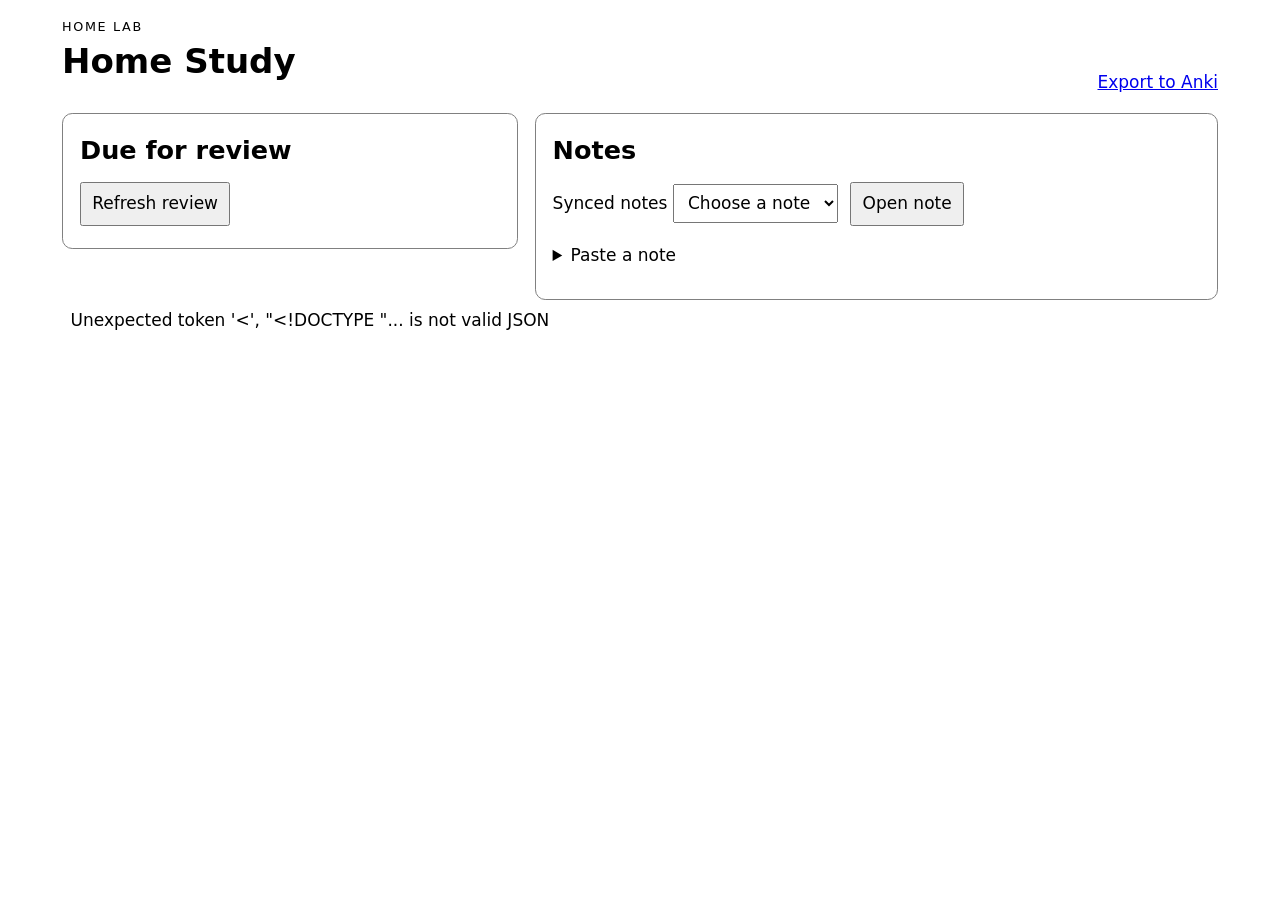
==== index.html @ 2546a575 "Build Home Study Kubernetes pilot" ====
<!doctype html>
<html lang="en">
<head>
  <meta charset="utf-8">
  <meta name="viewport" content="width=device-width, initial-scale=1">
  <title>Home Study</title>
  <link rel="stylesheet" href="/study.css">
  <script defer src="/study.js"></script>
</head>
<body>
  <header>
    <div><p class="label">HOME LAB</p><h1>Home Study</h1></div>
    <a href="/anki.tsv" download>Export to Anki</a>
  </header>
  <main>
    <section id="review">
      <h2>Due for review</h2>
      <div id="review-card"></div>
      <button id="load-review">Refresh review</button>
    </section>
    <section>
      <h2>Notes</h2>
      <label for="notes">Synced notes</label>
      <select id="notes"><option value="">Choose a note</option></select>
      <button id="open-note">Open note</button>
      <details>
        <summary>Paste a note</summary>
        <form id="import-note">
          <label for="name">Title</label>
          <input id="name" name="name" required maxlength="512">
          <label for="body">Text</label>
          <textarea id="body" name="body" rows="5" required maxlength="160000"></textarea>
          <button>Import note</button>
        </form>
      </details>
      <div id="selected-note"></div>
    </section>
  </main>
  <p id="status" role="status" aria-live="polite"></p>
</body>
</html>
---- study.css ----
:root { color-scheme: light dark; font: 17px/1.5 system-ui, sans-serif; }
body { margin: 0 auto; max-width: 68rem; padding: 1rem; }
header { display: flex; align-items: end; justify-content: space-between; gap: 1rem; margin-bottom: 1rem; }
h1, h2, h3, p { margin: 0 0 .5rem; }
.label { margin: 0; font-size: .75rem; letter-spacing: .13em; }
main { display: grid; gap: 1rem; align-items: start; grid-template-columns: minmax(0, 1fr) minmax(0, 1.5fr); }
section { padding: 1rem; border: 1px solid GrayText; border-radius: .6rem; min-width: 0; }
button, select, input, textarea { font: inherit; color: inherit; }
button, select { padding: .45rem .6rem; margin: .25rem .4rem .25rem 0; max-width: 100%; }
textarea, input { display: block; box-sizing: border-box; width: 100%; margin-bottom: .5rem; padding: .35rem; }
details, article, #selected-note { margin-top: .75rem; }
article { border-top: 1px solid GrayText; padding-top: .75rem; }
pre, blockquote { white-space: pre-wrap; overflow-wrap: anywhere; }
pre { max-height: 20rem; overflow: auto; }
blockquote { margin: .5rem 0; padding-left: .75rem; border-left: 3px solid GrayText; }
#status { position: sticky; bottom: 0; padding: .5rem; background: Canvas; }
@media (max-width: 48rem) { main { grid-template-columns: 1fr; } }
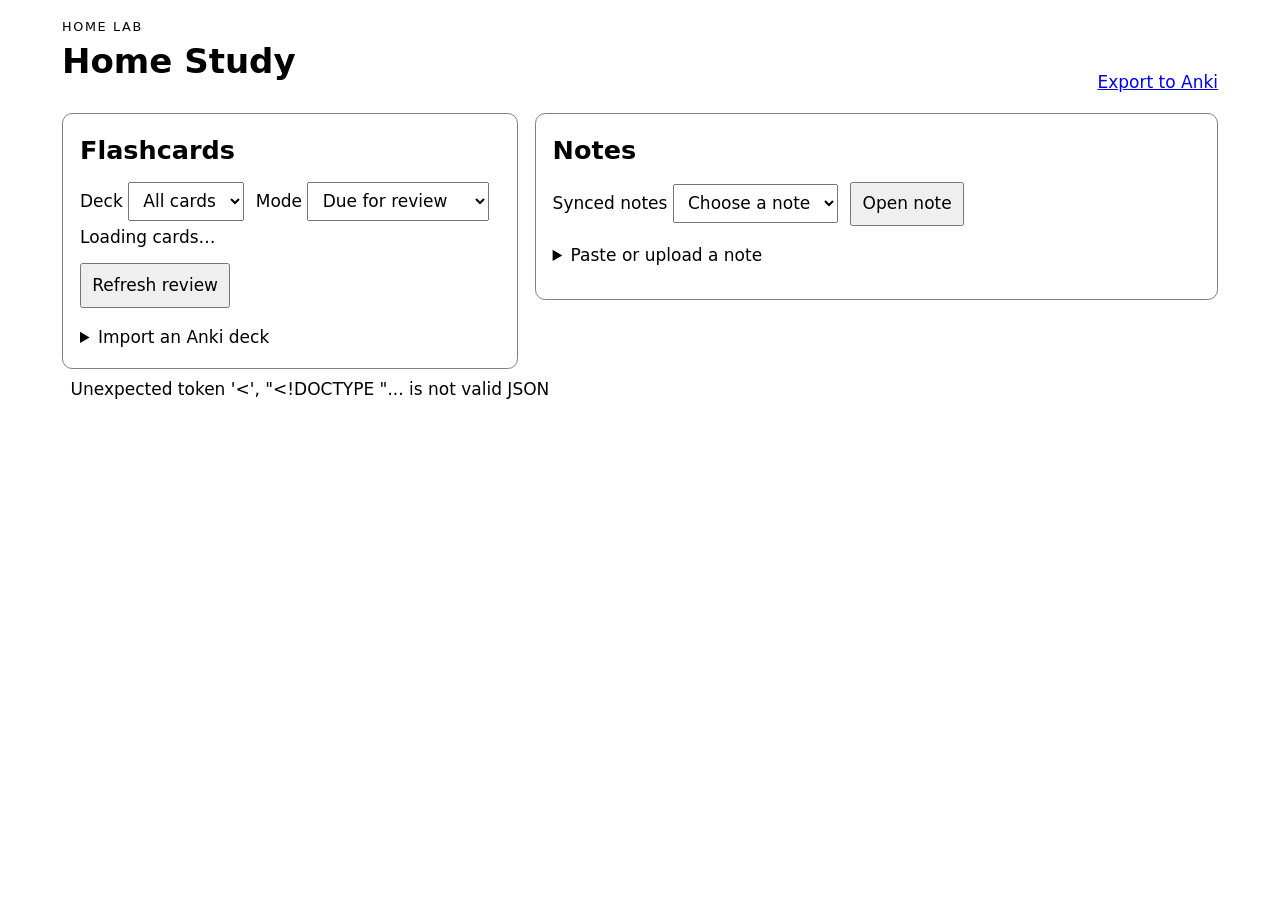
==== commit 87c6a009: "Import Anki decks and batch mobile reviews" ====
--- a/index.html
+++ b/index.html
@@ -14,9 +14,23 @@
   </header>
   <main>
     <section id="review">
-      <h2>Due for review</h2>
+      <h2>Flashcards</h2>
+      <label for="deck">Deck</label>
+      <select id="deck"><option value="">All cards</option></select>
+      <label for="review-mode">Mode</label>
+      <select id="review-mode"><option value="due">Due for review</option><option value="practice">Browse all cards</option></select>
       <div id="review-card"></div>
       <button id="load-review">Refresh review</button>
+      <details>
+        <summary>Import an Anki deck</summary>
+        <form id="import-deck">
+          <label for="deck-file">Anki package or tab-separated export</label>
+          <input id="deck-file" type="file" name="file" accept=".apkg,.tsv,.txt" required>
+          <label for="deck-name">Deck name (optional)</label>
+          <input id="deck-name" name="name" maxlength="100" placeholder="Defaults to the file name">
+          <button>Upload deck</button>
+        </form>
+      </details>
     </section>
     <section>
       <h2>Notes</h2>
@@ -24,8 +38,10 @@
       <select id="notes"><option value="">Choose a note</option></select>
       <button id="open-note">Open note</button>
       <details>
-        <summary>Paste a note</summary>
+        <summary>Paste or upload a note</summary>
         <form id="import-note">
+          <label for="note-file">Load a text or Markdown file (optional)</label>
+          <input id="note-file" type="file" accept=".md,.txt,text/plain,text/markdown">
           <label for="name">Title</label>
           <input id="name" name="name" required maxlength="512">
           <label for="body">Text</label>
--- a/study.css
+++ b/study.css
@@ -15,3 +15,8 @@
 blockquote { margin: .5rem 0; padding-left: .75rem; border-left: 3px solid GrayText; }
 #status { position: sticky; bottom: 0; padding: .5rem; background: Canvas; }
 @media (max-width: 48rem) { main { grid-template-columns: 1fr; } }
+.card-side { margin: .5rem 0; overflow-wrap: anywhere; overflow-x: auto; white-space: pre-wrap; }
+.card-side img, .card-side audio { max-width: 100%; }
+.card-side img { height: auto; }
+.card-side table { border-collapse: collapse; }
+.card-side th, .card-side td { border: 1px solid GrayText; padding: .25rem; }
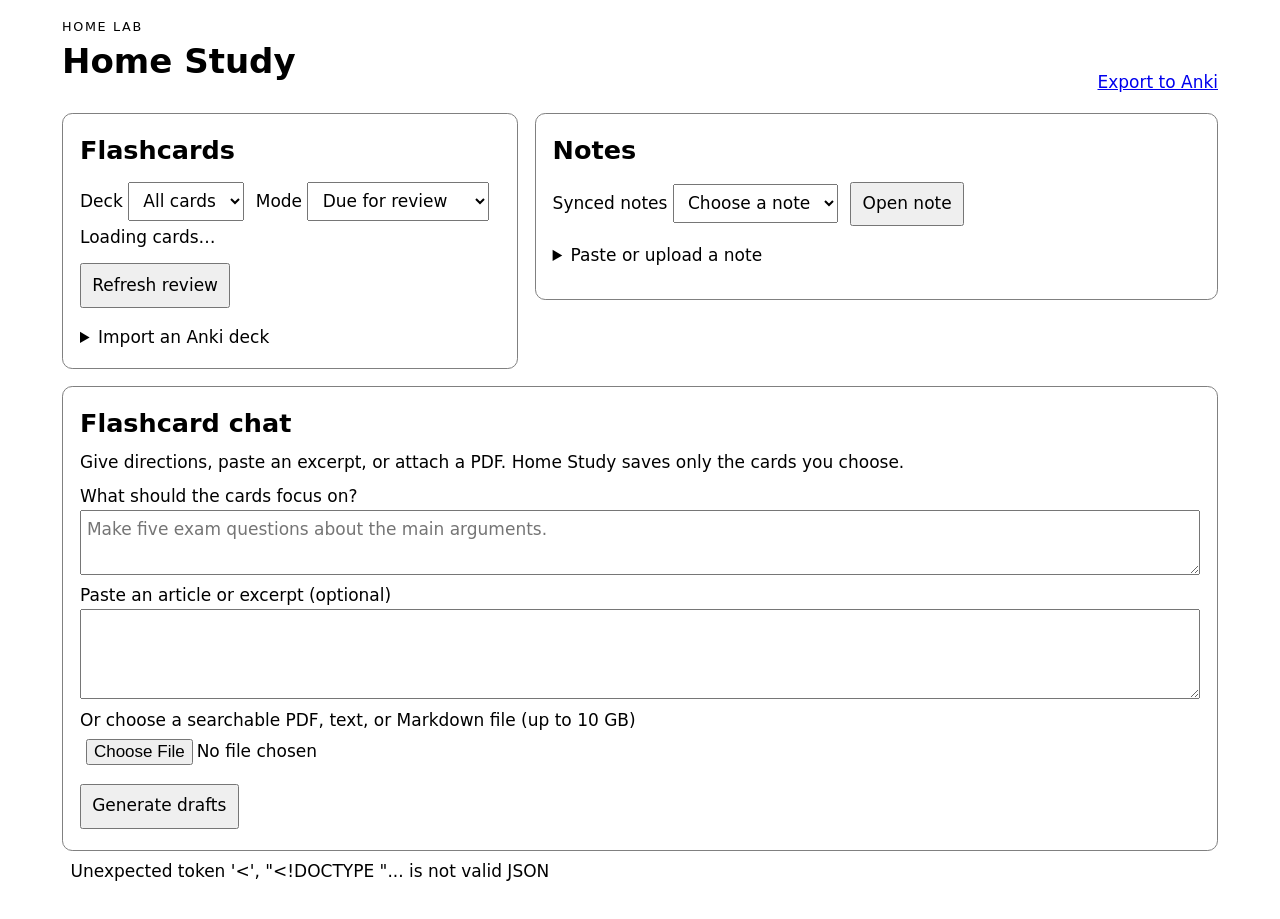
==== commit d7506d2a: "Add temporary-source flashcard chat and large uploads" ====
--- a/index.html
+++ b/index.html
@@ -26,9 +26,11 @@
         <form id="import-deck">
           <label for="deck-file">Anki package or tab-separated export</label>
           <input id="deck-file" type="file" name="file" accept=".apkg,.tsv,.txt" required>
+          <p>Anki packages can be up to 10 GB.</p>
           <label for="deck-name">Deck name (optional)</label>
           <input id="deck-name" name="name" maxlength="100" placeholder="Defaults to the file name">
           <button>Upload deck</button>
+          <button type="button" class="cancel-upload" hidden>Cancel upload</button>
         </form>
       </details>
     </section>
@@ -51,6 +53,35 @@
       </details>
       <div id="selected-note"></div>
     </section>
+    <section id="card-chat">
+      <h2>Flashcard chat</h2>
+      <p>Give directions, paste an excerpt, or attach a PDF. Home Study saves only the cards you choose.</p>
+      <form id="chat-form" autocomplete="off">
+        <label for="chat-directions">What should the cards focus on?</label>
+        <textarea id="chat-directions" name="directions" required rows="2" maxlength="1000"
+          placeholder="Make five exam questions about the main arguments."></textarea>
+        <label for="chat-source">Paste an article or excerpt (optional)</label>
+        <textarea id="chat-source" name="source" rows="3" maxlength="3500"></textarea>
+        <label for="chat-file">Or choose a searchable PDF, text, or Markdown file (up to 10 GB)</label>
+        <input id="chat-file" name="file" type="file" accept=".pdf,.txt,.md">
+        <div id="chat-pages" hidden>
+          <label for="chat-first">First PDF page</label>
+          <input id="chat-first" name="first" type="number" min="1" max="1000000" value="1">
+          <label for="chat-last">Last page (optional)</label>
+          <input id="chat-last" name="last" type="number" min="1" max="1000000">
+        </div>
+        <button>Generate drafts</button>
+        <button type="button" class="cancel-upload" hidden>Cancel upload</button>
+      </form>
+      <form id="chat-save" hidden>
+        <p>Review the drafts below. Send a follow-up to revise them, or save the cards you select.</p>
+        <div id="chat-drafts"></div>
+        <label for="chat-deck">Save to a deck</label>
+        <input id="chat-deck" name="name" required maxlength="100" value="Chat cards">
+        <button>Save selected cards</button>
+        <button id="clear-chat-drafts" type="button">Clear drafts</button>
+      </form>
+    </section>
   </main>
   <p id="status" role="status" aria-live="polite"></p>
 </body>
--- a/study.css
+++ b/study.css
@@ -20,3 +20,6 @@
 .card-side img { height: auto; }
 .card-side table { border-collapse: collapse; }
 .card-side th, .card-side td { border: 1px solid GrayText; padding: .25rem; }
+#card-chat { grid-column: 1 / -1; }
+#chat-save { margin-top: 1rem; }
+#chat-drafts input[type=checkbox] { display: inline-block; width: auto; }
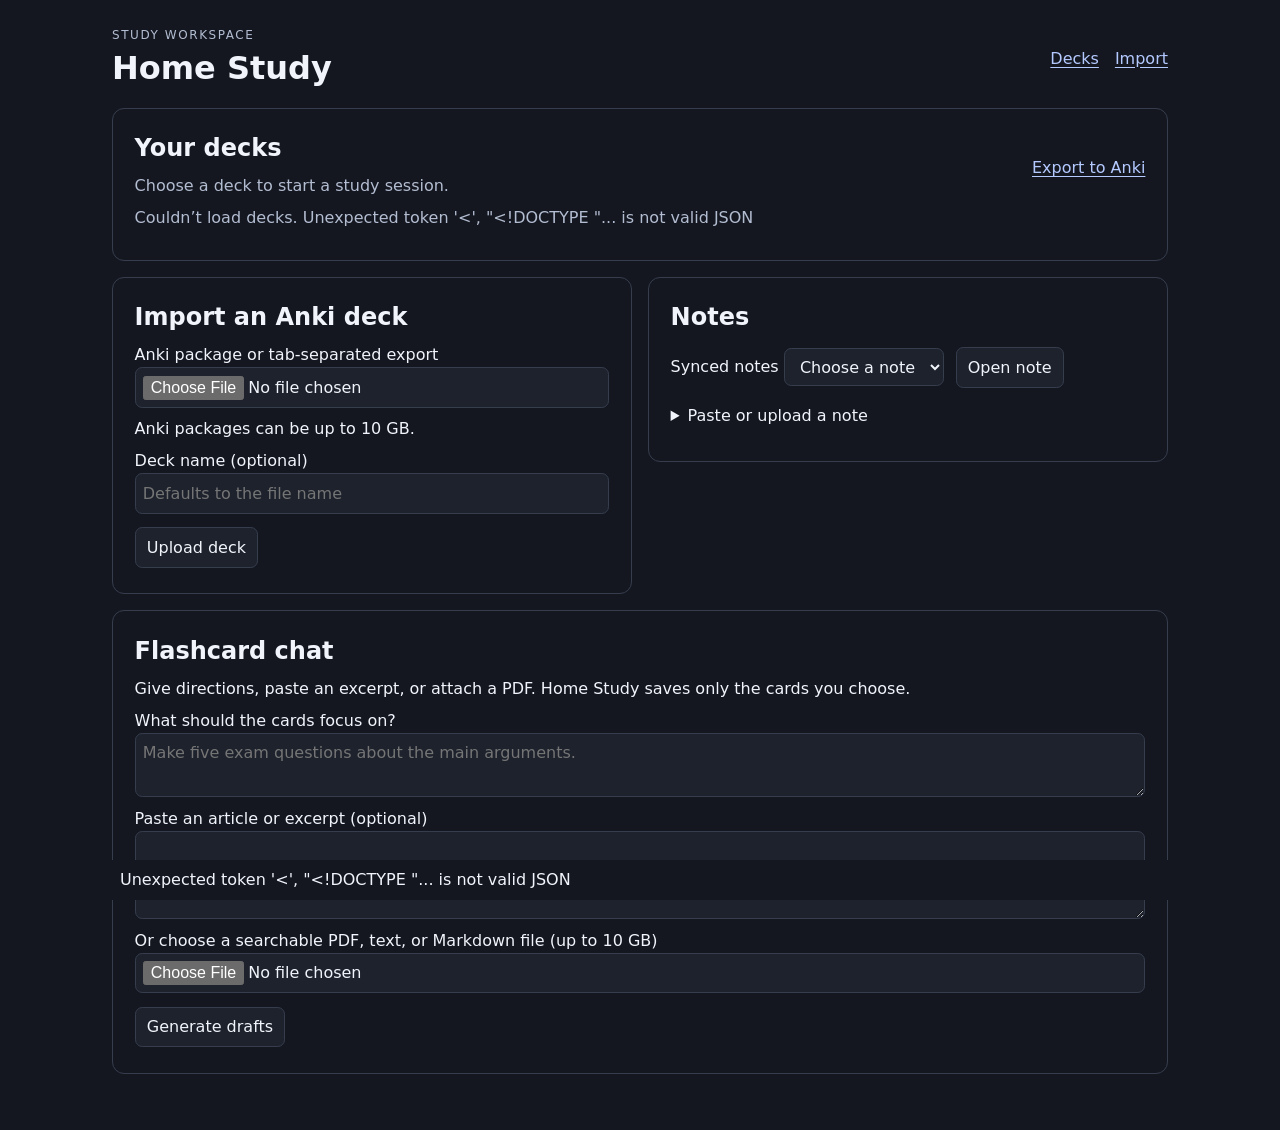
==== commit 1cea4cb5: "Add focused deck study sessions" ====
--- a/index.html
+++ b/index.html
@@ -5,34 +5,37 @@
   <meta name="viewport" content="width=device-width, initial-scale=1">
   <title>Home Study</title>
   <link rel="stylesheet" href="/study.css">
+  <script defer src="/common.js"></script>
   <script defer src="/study.js"></script>
 </head>
 <body>
-  <header>
-    <div><p class="label">HOME LAB</p><h1>Home Study</h1></div>
-    <a href="/anki.tsv" download>Export to Anki</a>
+  <header class="home-header">
+    <div><p class="label">Study workspace</p><h1>Home Study</h1></div>
+    <nav aria-label="Workspace">
+      <a href="#decks">Decks</a>
+      <a href="#import">Import</a>
+    </nav>
   </header>
-  <main>
-    <section id="review">
-      <h2>Flashcards</h2>
-      <label for="deck">Deck</label>
-      <select id="deck"><option value="">All cards</option></select>
-      <label for="review-mode">Mode</label>
-      <select id="review-mode"><option value="due">Due for review</option><option value="practice">Browse all cards</option></select>
-      <div id="review-card"></div>
-      <button id="load-review">Refresh review</button>
-      <details>
-        <summary>Import an Anki deck</summary>
-        <form id="import-deck">
-          <label for="deck-file">Anki package or tab-separated export</label>
-          <input id="deck-file" type="file" name="file" accept=".apkg,.tsv,.txt" required>
-          <p>Anki packages can be up to 10 GB.</p>
-          <label for="deck-name">Deck name (optional)</label>
-          <input id="deck-name" name="name" maxlength="100" placeholder="Defaults to the file name">
-          <button>Upload deck</button>
-          <button type="button" class="cancel-upload" hidden>Cancel upload</button>
-        </form>
-      </details>
+  <main class="workspace">
+    <section id="decks" class="deck-library" aria-labelledby="decks-heading">
+      <div class="section-heading">
+        <div><h2 id="decks-heading">Your decks</h2><p>Choose a deck to start a study session.</p></div>
+        <a href="/anki.tsv" download>Export to Anki</a>
+      </div>
+      <p id="deck-status" role="status">Loading decks…</p>
+      <ul id="deck-list" class="deck-list"></ul>
+    </section>
+    <section id="import">
+      <h2>Import an Anki deck</h2>
+      <form id="import-deck">
+        <label for="deck-file">Anki package or tab-separated export</label>
+        <input id="deck-file" type="file" name="file" accept=".apkg,.tsv,.txt" required>
+        <p>Anki packages can be up to 10 GB.</p>
+        <label for="deck-name">Deck name (optional)</label>
+        <input id="deck-name" name="name" maxlength="100" placeholder="Defaults to the file name">
+        <button>Upload deck</button>
+        <button type="button" class="cancel-upload" hidden>Cancel upload</button>
+      </form>
     </section>
     <section>
       <h2>Notes</h2>
--- a/study.css
+++ b/study.css
@@ -1,25 +1,120 @@
-:root { color-scheme: light dark; font: 17px/1.5 system-ui, sans-serif; }
-body { margin: 0 auto; max-width: 68rem; padding: 1rem; }
-header { display: flex; align-items: end; justify-content: space-between; gap: 1rem; margin-bottom: 1rem; }
+:root {
+  color-scheme: dark;
+  font: 16px/1.5 system-ui, sans-serif;
+  --background: #141720;
+  --panel: #1d222d;
+  --border: #363e4e;
+  --text: #f1f4fa;
+  --muted: #b3bdd1;
+  --accent: #b4c9ff;
+}
+
+* { box-sizing: border-box; }
+[hidden] { display: none !important; }
+body { margin: 0; background: var(--background); color: var(--text); }
+a { color: var(--accent); text-underline-offset: .2em; }
 h1, h2, h3, p { margin: 0 0 .5rem; }
-.label { margin: 0; font-size: .75rem; letter-spacing: .13em; }
-main { display: grid; gap: 1rem; align-items: start; grid-template-columns: minmax(0, 1fr) minmax(0, 1.5fr); }
-section { padding: 1rem; border: 1px solid GrayText; border-radius: .6rem; min-width: 0; }
+.label { color: var(--muted); margin: 0; font-size: .75rem; letter-spacing: .13em; text-transform: uppercase; }
+:focus-visible { outline: 2px solid var(--accent); outline-offset: 3px; }
 button, select, input, textarea { font: inherit; color: inherit; }
-button, select { padding: .45rem .6rem; margin: .25rem .4rem .25rem 0; max-width: 100%; }
-textarea, input { display: block; box-sizing: border-box; width: 100%; margin-bottom: .5rem; padding: .35rem; }
+button, select, input, textarea {
+  border: 1px solid var(--border);
+  border-radius: .45rem;
+  background: var(--panel);
+}
+button, select { padding: .45rem .7rem; margin: .25rem .4rem .25rem 0; max-width: 100%; }
+button { cursor: pointer; }
+button:hover:enabled, .deck-list li:hover { background: #272f3d; }
+button:disabled { opacity: .55; cursor: default; }
+textarea, input { display: block; width: 100%; margin-bottom: .6rem; padding: .45rem; }
 details, article, #selected-note { margin-top: .75rem; }
-article { border-top: 1px solid GrayText; padding-top: .75rem; }
+article { border-top: 1px solid var(--border); padding-top: .75rem; }
 pre, blockquote { white-space: pre-wrap; overflow-wrap: anywhere; }
 pre { max-height: 20rem; overflow: auto; }
-blockquote { margin: .5rem 0; padding-left: .75rem; border-left: 3px solid GrayText; }
-#status { position: sticky; bottom: 0; padding: .5rem; background: Canvas; }
-@media (max-width: 48rem) { main { grid-template-columns: 1fr; } }
-.card-side { margin: .5rem 0; overflow-wrap: anywhere; overflow-x: auto; white-space: pre-wrap; }
-.card-side img, .card-side audio { max-width: 100%; }
-.card-side img { height: auto; }
-.card-side table { border-collapse: collapse; }
-.card-side th, .card-side td { border: 1px solid GrayText; padding: .25rem; }
-#card-chat { grid-column: 1 / -1; }
+blockquote { margin: .5rem 0; padding-left: .75rem; border-left: 3px solid var(--border); }
+
+body:not(.review-page) { max-width: 68rem; margin: 0 auto; padding: 1rem; }
+.home-header, .section-heading {
+  display: flex;
+  align-items: center;
+  justify-content: space-between;
+  gap: .6rem 1rem;
+  flex-wrap: wrap;
+}
+.home-header { padding: .6rem 0 1rem; }
+.home-header nav { display: flex; gap: 1rem; }
+.home-header h1 { margin: 0; }
+.workspace { display: grid; gap: 1rem; align-items: start; grid-template-columns: repeat(2, minmax(0, 1fr)); }
+.workspace section { padding: clamp(.9rem, 3vw, 1.35rem); border: 1px solid var(--border); border-radius: .75rem; min-width: 0; }
+.deck-library, #card-chat { grid-column: 1 / -1; }
+.section-heading p, #deck-status, .deck-title span { color: var(--muted); }
+.deck-list { padding: 0; margin: .5rem 0 0; list-style: none; }
+.deck-list li {
+  display: flex;
+  align-items: center;
+  gap: .75rem;
+  padding: 0 .75rem;
+  border-top: 1px solid var(--border);
+}
+.deck-list li > a:last-child { padding: .65rem .25rem; }
+.deck-title { display: grid; flex: 1; min-width: 0; gap: .1rem; padding: .7rem 0; color: inherit; text-decoration: none; }
+.deck-title:hover strong { text-decoration: underline; }
+.deck-title strong { overflow-wrap: anywhere; }
+.deck-title span { font-size: .875rem; }
 #chat-save { margin-top: 1rem; }
 #chat-drafts input[type=checkbox] { display: inline-block; width: auto; }
+body:not(.review-page) #status { position: sticky; bottom: 0; margin: 0; padding: .5rem; background: var(--background); }
+#status:empty, #deck-status:empty { display: none; }
+
+.review-page { height: 100vh; height: 100dvh; display: grid; grid-template-rows: auto minmax(0, 1fr) auto; }
+.session-header {
+  display: grid;
+  grid-template-columns: 1fr minmax(0, 4fr) 1fr;
+  align-items: center;
+  gap: .75rem;
+  padding: .75rem clamp(.75rem, 3vw, 2rem);
+  border-bottom: 1px solid var(--border);
+}
+.session-title { text-align: center; overflow-wrap: anywhere; }
+.session-title h1 { margin: .1rem 0 0; font-size: clamp(1rem, 2.5vw, 1.35rem); line-height: 1.25; }
+#session-switch { justify-self: end; text-align: right; }
+.review-stage { overflow: auto; display: flex; flex-direction: column; padding: clamp(.8rem, 3vw, 1.5rem); }
+.review-stage:focus-visible { outline-offset: -3px; }
+.review-content { width: min(100%, 62rem); margin: auto; text-align: center; }
+#card-face { margin-bottom: .75rem; }
+#review-card blockquote { font-size: .95rem; text-align: left; color: var(--muted); }
+.card-side {
+  font-size: clamp(1.1rem, 2.5vw, 1.5rem);
+  white-space: pre-wrap;
+  overflow-wrap: anywhere;
+  overflow-x: auto;
+}
+.rich-card { white-space: normal; }
+.rich-card br + br + br { display: none; }
+.card-side img, .card-side audio { max-inline-size: 100%; }
+.card-side img { width: auto; height: auto; max-block-size: 58vh; max-block-size: 58dvh; object-fit: contain; vertical-align: middle; }
+.card-side table { border-collapse: collapse; margin-inline: auto; }
+.card-side th, .card-side td { border: 1px solid var(--border); padding: .25rem; }
+.card-side mark { background: transparent; color: var(--accent); font-weight: 700; }
+.session-footer {
+  display: grid;
+  justify-items: center;
+  gap: .35rem;
+  padding: .55rem .65rem max(.65rem, env(safe-area-inset-bottom));
+  background: var(--panel);
+  border-top: 1px solid var(--border);
+}
+.session-meta { text-align: center; }
+.session-meta p { margin: 0; color: var(--muted); font-size: .85rem; }
+.review-actions { display: flex; justify-content: center; flex-wrap: wrap; gap: .4rem; }
+.review-actions:has(> :not([hidden])) { min-height: 44px; }
+.review-actions button { min-height: 44px; margin: 0; padding: .55rem .85rem; }
+.review-actions small { color: var(--muted); }
+.review-actions .primary { background: var(--accent); color: #111a2f; border-color: transparent; font-weight: 700; }
+.review-actions .primary:hover:enabled { background: #cbd9ff; }
+
+@media (max-width: 48rem) { .workspace { grid-template-columns: 1fr; } }
+@media (max-width: 32rem) {
+  .session-header { grid-template-columns: 1fr 1fr; gap: .4rem; }
+  .session-title { grid-column: 1 / -1; grid-row: 2; }
+}
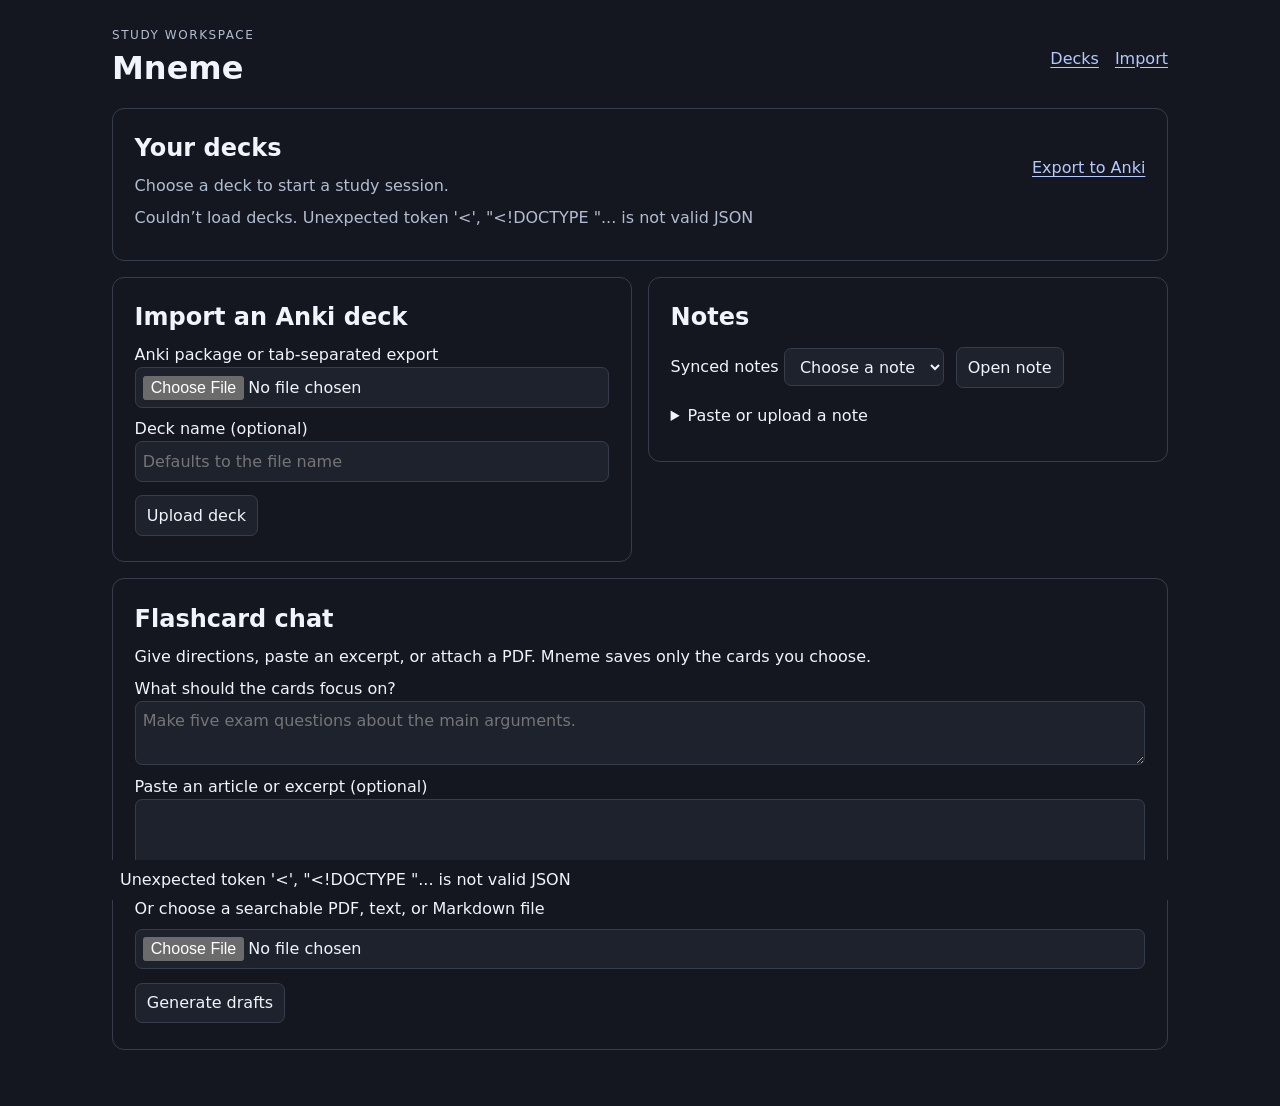
==== commit 438da062: "Launch Mneme with four review grades and larger uploads" ====
--- a/index.html
+++ b/index.html
@@ -3,14 +3,14 @@
 <head>
   <meta charset="utf-8">
   <meta name="viewport" content="width=device-width, initial-scale=1">
-  <title>Home Study</title>
+  <title>Mneme</title>
   <link rel="stylesheet" href="/study.css">
   <script defer src="/common.js"></script>
   <script defer src="/study.js"></script>
 </head>
 <body>
   <header class="home-header">
-    <div><p class="label">Study workspace</p><h1>Home Study</h1></div>
+    <div><p class="label">Study workspace</p><h1>Mneme</h1></div>
     <nav aria-label="Workspace">
       <a href="#decks">Decks</a>
       <a href="#import">Import</a>
@@ -29,8 +29,8 @@
       <h2>Import an Anki deck</h2>
       <form id="import-deck">
         <label for="deck-file">Anki package or tab-separated export</label>
-        <input id="deck-file" type="file" name="file" accept=".apkg,.tsv,.txt" required>
-        <p>Anki packages can be up to 10 GB.</p>
+        <input id="deck-file" type="file" name="file" accept=".apkg,.tsv,.txt" aria-describedby="deck-file-limit" required>
+        <p id="deck-file-limit"></p>
         <label for="deck-name">Deck name (optional)</label>
         <input id="deck-name" name="name" maxlength="100" placeholder="Defaults to the file name">
         <button>Upload deck</button>
@@ -58,15 +58,16 @@
     </section>
     <section id="card-chat">
       <h2>Flashcard chat</h2>
-      <p>Give directions, paste an excerpt, or attach a PDF. Home Study saves only the cards you choose.</p>
+      <p>Give directions, paste an excerpt, or attach a PDF. Mneme saves only the cards you choose.</p>
       <form id="chat-form" autocomplete="off">
         <label for="chat-directions">What should the cards focus on?</label>
         <textarea id="chat-directions" name="directions" required rows="2" maxlength="1000"
           placeholder="Make five exam questions about the main arguments."></textarea>
         <label for="chat-source">Paste an article or excerpt (optional)</label>
         <textarea id="chat-source" name="source" rows="3" maxlength="3500"></textarea>
-        <label for="chat-file">Or choose a searchable PDF, text, or Markdown file (up to 10 GB)</label>
-        <input id="chat-file" name="file" type="file" accept=".pdf,.txt,.md">
+        <label for="chat-file">Or choose a searchable PDF, text, or Markdown file</label>
+        <p id="chat-file-limit"></p>
+        <input id="chat-file" name="file" type="file" accept=".pdf,.txt,.md" aria-describedby="chat-file-limit">
         <div id="chat-pages" hidden>
           <label for="chat-first">First PDF page</label>
           <input id="chat-first" name="first" type="number" min="1" max="1000000" value="1">
--- a/study.css
+++ b/study.css
@@ -112,9 +112,15 @@
 .review-actions small { color: var(--muted); }
 .review-actions .primary { background: var(--accent); color: #111a2f; border-color: transparent; font-weight: 700; }
 .review-actions .primary:hover:enabled { background: #cbd9ff; }
+.rating-actions { display: grid; grid-template-columns: repeat(4, minmax(0, 1fr)); gap: .4rem; }
+.rating-actions button { min-width: 4rem; padding: .4rem .5rem; }
+.rating-actions small { display: block; font-size: .75rem; }
+.rating-actions .primary small { color: inherit; }
 
 @media (max-width: 48rem) { .workspace { grid-template-columns: 1fr; } }
 @media (max-width: 32rem) {
   .session-header { grid-template-columns: 1fr 1fr; gap: .4rem; }
   .session-title { grid-column: 1 / -1; grid-row: 2; }
+  .review-actions:has(.rating-actions:not([hidden])) { width: 100%; }
+  .rating-actions { flex-basis: 100%; }
 }
